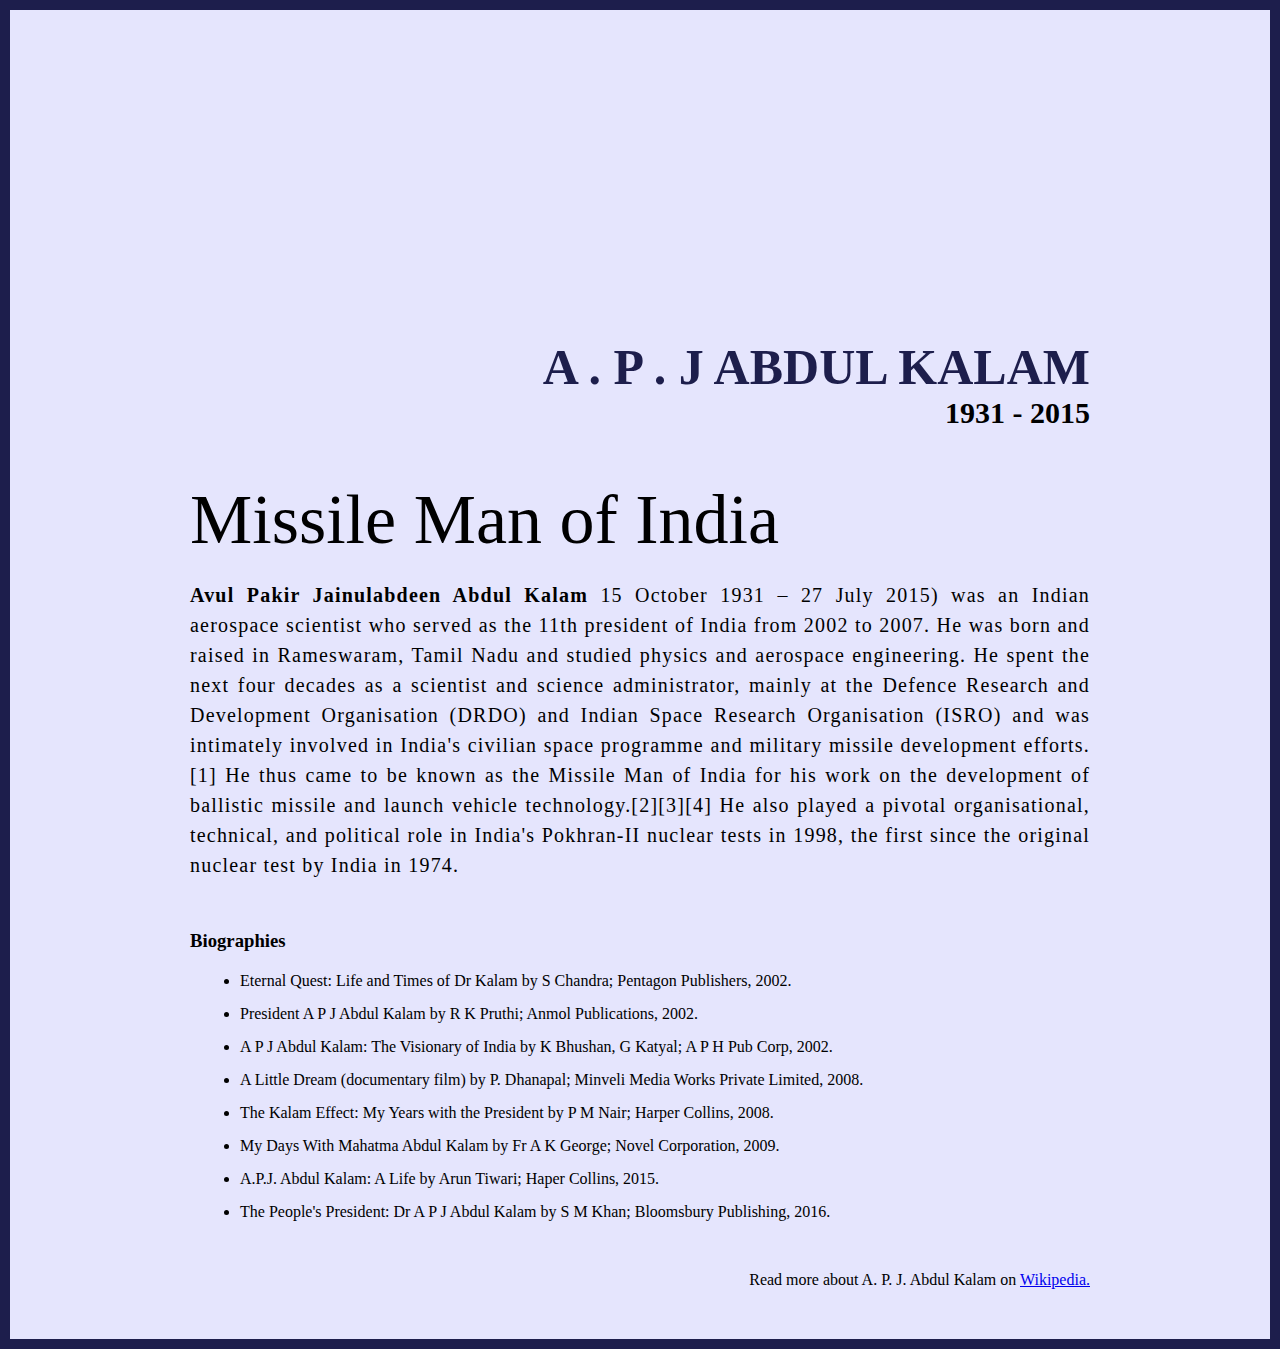
==== project 1/index.html @ 70ac9cc8 "html and csss files" ====
<!DOCTYPE html>
<html lang="en">
<head>
    <meta charset="UTF-8">
    <meta name="viewport" content="width=, initial-scale=1.0">
    <link rel="stylesheet" href="style.css">
    <title>A.P.J ABDUL KALAM WEBSITE </title>
</head>
<body>
    <div class="container">
        <div class="content">
          <section class="top_section">
            <div class="image_container">
              <img src="./images/image.jpg" alt="tribute" />
            </div>
            <div>
              <h1>A . P . J Abdul Kalam</h1>
              <h4>1931 - 2015</h4>
            </div>
          </section>
          <section class="about_section">
            <h2>Missile Man of India</h2>
            <p>
              <b>Avul Pakir Jainulabdeen Abdul Kalam</b> 15 October 1931 – 27 July
              2015) was an Indian aerospace scientist who served as the 11th
              president of India from 2002 to 2007. He was born and raised in
              Rameswaram, Tamil Nadu and studied physics and aerospace
              engineering. He spent the next four decades as a scientist and
              science administrator, mainly at the Defence Research and
              Development Organisation (DRDO) and Indian Space Research
              Organisation (ISRO) and was intimately involved in India's civilian
              space programme and military missile development efforts.[1] He thus
              came to be known as the Missile Man of India for his work on the
              development of ballistic missile and launch vehicle
              technology.[2][3][4] He also played a pivotal organisational,
              technical, and political role in India's Pokhran-II nuclear tests in
              1998, the first since the original nuclear test by India in 1974.
            </p>
          </section>
          <section class="biography_section">
            <h3>Biographies</h3>
            <ul>
              <li>
                Eternal Quest: Life and Times of Dr Kalam by S Chandra; Pentagon
                Publishers, 2002.
              </li>
              <li>
                President A P J Abdul Kalam by R K Pruthi; Anmol Publications,
                2002.
              </li>
              <li>
                A P J Abdul Kalam: The Visionary of India by K Bhushan, G Katyal;
                A P H Pub Corp, 2002.
              </li>
              <li>
                A Little Dream (documentary film) by P. Dhanapal; Minveli Media
                Works Private Limited, 2008.
              </li>
              <li>
                The Kalam Effect: My Years with the President by P M Nair; Harper
                Collins, 2008.
              </li>
              <li>
                My Days With Mahatma Abdul Kalam by Fr A K George; Novel
                Corporation, 2009.
              </li>
              <li>
                A.P.J. Abdul Kalam: A Life by Arun Tiwari; Haper Collins, 2015.
              </li>
              <li>
                The People's President: Dr A P J Abdul Kalam by S M Khan;
                Bloomsbury Publishing, 2016.
              </li>
            </ul>
          </section>
          <footer>
            <p>
              Read more about A. P. J. Abdul Kalam on
              <a href="https://en.wikipedia.org/wiki/A._P._J._Abdul_Kalam"
                >Wikipedia.</a
              >
            </p>
          </footer>
        </div>
      </div>
</body>
</html>
---- project 1/style.css ----
* {
    margin: 0;
    padding: 0;
    box-sizing: border-box;
  }
  
  .container {
    background-color: #e5e5fd;
    min-height: 100vh;
    border: 10px solid #1d1e4c;
  }
  
  .content {
    max-width: 900px;
    margin: 0 auto;
  }
  .top_section {
    margin-top: 100px;
    display: flex;
    justify-content: space-between;
    align-items: flex-end;
  }
  .top_section h1 {
    font-size: 50px;
    font-weight: bold;
    color: #1d1e4c;
    text-transform: uppercase;
  }
  .top_section h4 {
    font-size: 30px;
    text-align: end;
  }
  
  .image_container {
    border-radius: 50%;
    overflow: hidden;
  }
  
  .image_container,
  img {
    width: 300px;
    height: 320px;
  }
  .about_section {
    margin-top: 50px;
  }
  .about_section h2 {
    font-size: 70px;
    font-weight: 400;
    margin-bottom: 20px;
  }
  .about_section p {
    font-size: 20px;
    line-height: 30px;
    letter-spacing: 1.2px;
    text-align: justify;
  }
  .biography_section {
    margin: 50px 0;
  }
  .biography_section h3 {
    margin-bottom: 20px;
  }
  .biography_section ul {
    margin-left: 50px;
  }
  .biography_section li {
    margin-bottom: 15px;
  }
  
  footer {
    margin: 50px 0;
  }
  footer p {
    text-align: end;
  }
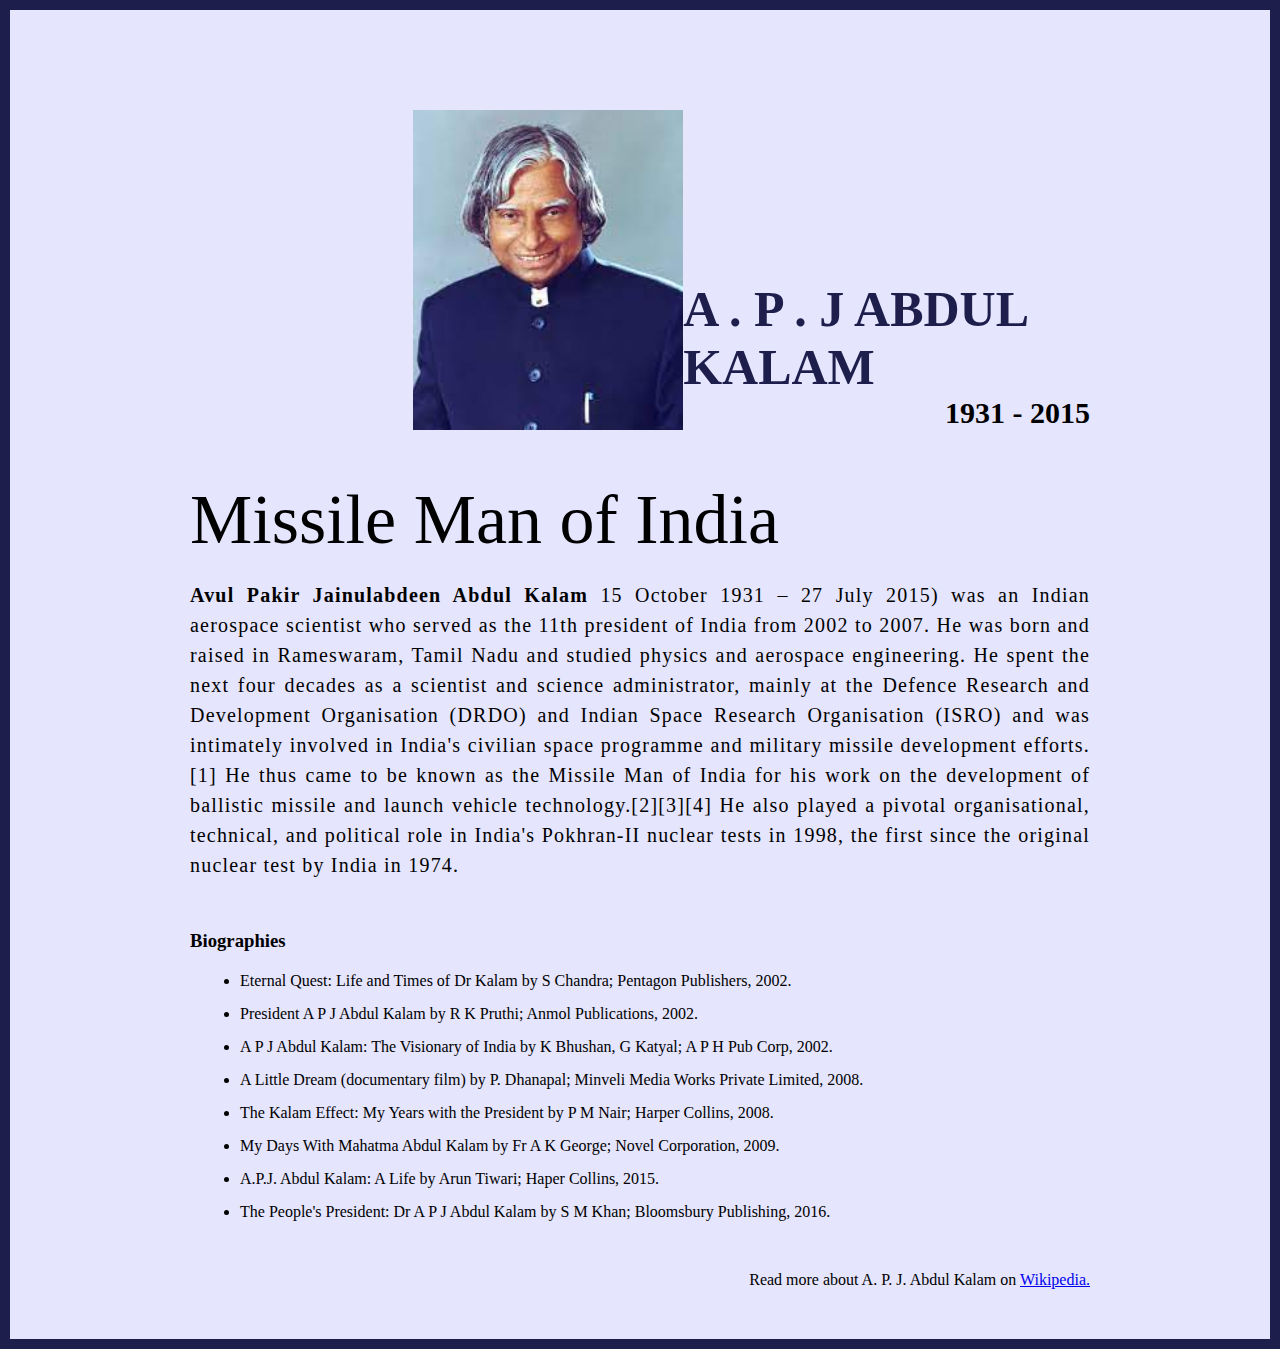
==== commit 4a5eedf9: "images arrange" ====
--- a/project 1/index.html
+++ b/project 1/index.html
@@ -11,8 +11,8 @@
         <div class="content">
           <section class="top_section">
             <div class="image_container">
-              <img src="./images/image.jpg" alt="tribute" />
             </div>
+            <img src="/project 1/image/image.jpg" alt="tribute" />
             <div>
               <h1>A . P . J Abdul Kalam</h1>
               <h4>1931 - 2015</h4>
